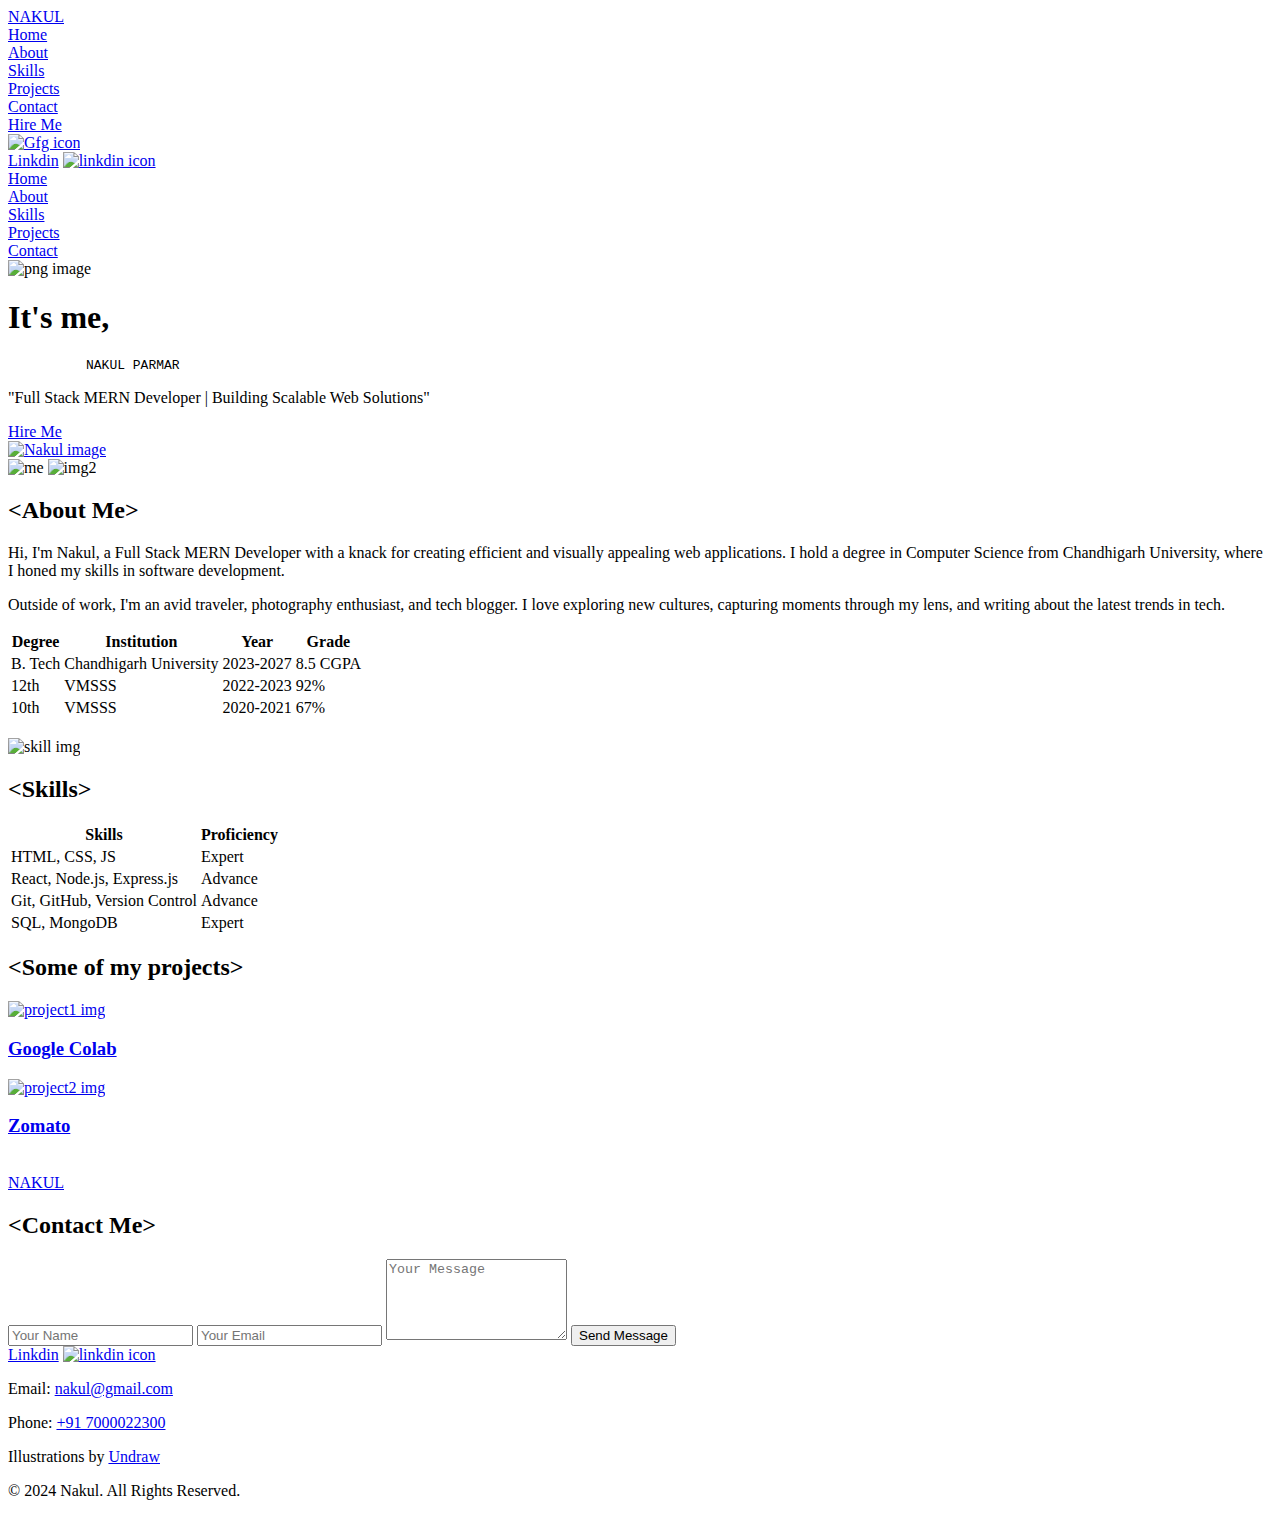
==== index.html @ 08d6ad0a "added index.html" ====
<!DOCTYPE html>
<html lang="en">
<head>
    <meta charset="UTF-8">
    <meta name="viewport" content="width=device-width, initial-scale=1.0">
    <title>Portfolio</title>
    <link rel="preconnect" href="https://fonts.googleapis.com">
    <link rel="preconnect" href="https://fonts.gstatic.com" crossorigin>
    <link href="https://fonts.googleapis.com/css2?family=Cinzel+Decorative:wght@400;700;900&family=Joti+One&family=Playwrite+GB+S:ital,wght@0,100..400;1,100..400&display=swap" rel="stylesheet">
    <link rel="stylesheet" href="./style01.css">
</head>
<body>
    <header>
        <div class="head">
            <a class="logo_link" href="#home"><div class="logo">NAKUL</div></a>
            <nav>
               <div><a href="#home">Home</a></div>
               <div><a href="#about">About</a></div>
               <div><a href="#skills">Skills</a></div>
               <div><a href="#projects">Projects</a></div>
               <div><a href="#contact">Contact</a></div>
            </nav>
            <div class="hire">
                <a href="#contact">Hire Me</a>
            </div>
            <div class="gfg">
                <a  href="https://www.geeksforgeeks.org/user/parmarnacipa/" target="_blank"><img src="./icons8-geeksforgeeks.svg" alt="Gfg icon"></a>
            </div>
            <div class="linkdin">
                <a class="txt" href="https://www.linkedin.com/in/nakulparmar126/" target="_blank">Linkdin</a>
                <a href="https://www.linkedin.com/in/nakulparmar126/" target="_blank"><img src="./linkedin.png" alt="linkdin icon" height="30px"></a>
            </div>

        </div>
        <div class="head2">
            <div class="hamburger" id="hamburger">
                <span></span>
                <span></span>
                <span></span>
            </div>
            <nav>
                <div><a href="#home">Home</a></div>
                <div><a href="#about">About</a></div>
                <div><a href="#skills">Skills</a></div>
                <div><a href="#projects">Projects</a></div>
                <div><a href="#contact">Contact</a></div>
             </nav>
        </div>
        
        
    </header>
    <main>
        <section id="home" class="first">
            <div class="info">
                 <div class="msg">
                    <img class="mssg_box" src="./undraw_quick_chat_re_bit5.svg" alt="png image">
                    <h1>It's me, <br></h1>
                    <pre>          NAKUL PARMAR</pre>
                    <p>"Full Stack MERN Developer | Building Scalable Web Solutions"</p>
                    <a href="#contact">Hire Me</a>
                </div>                
            </div>
            <div class="myimg">
                <a href="#about"><img src="./profile-pic (1).png" alt="Nakul image"></a>
            </div>
        </section>
        <section id="about">
            <div class="about_com">
                <div class="about_img">
                    <img src="./WhatsApp Image 2024-11-14 at 18.36.50_ffb021f0.jpg" alt="me">
                <img src="./abt.JPG" alt="img2">
                </div>
                
                <div class="me_info">
                    <h2>&lt;About Me&gt;</h2>
                    <div class="me">
                        <!-- <div class="para"> -->
                            <p>Hi, I'm Nakul, a Full Stack MERN Developer with a knack for creating efficient and visually appealing web applications.
                                I hold a degree in Computer Science from Chandhigarh University, where I honed my skills in software development.</p>
                            <p>
                                Outside of work, I'm an avid traveler, photography enthusiast, and tech blogger. I love exploring new cultures, capturing moments through my lens, and writing about the latest trends in tech.
                            </p>
                        <!-- </div> -->
                    </div>
                    <div class="me_table">
                        <table >
                            <thead>
                                <tr>
                                    <th>Degree</th>
                                    <th>Institution</th>
                                    <th>Year</th>
                                    <th>Grade</th>
                                </tr>
                            </thead>
                            <tbody>
                                <tr>
                                    <td>B. Tech</td>
                                    <td>Chandhigarh University</td>
                                    <td>2023-2027</td>
                                    <td>8.5 CGPA</td>
                                </tr>
                                <tr>
                                    <td>12th</td>
                                    <td>VMSSS</td>
                                    <td>2022-2023</td>
                                    <td>92%</td>
                                </tr>
                                <tr>
                                    <td>10th</td>
                                    <td>VMSSS</td>
                                    <td>2020-2021</td>
                                    <td>67%</td>
                                </tr>
                            </tbody>
                        </table>
                     </div>
                </div>
            </div>
            
            
            
        </section>
        <section id="skills">
            <img class="choper" src="./camper-8368253_1280.png"  alt="" loading="lazy">
            <!-- <iframe src="portfolio.html" loading="lazy"></iframe> -->
            <div class="s_left">
                <img src="./undraw_certificate_re_yadi.svg"  loading="lazy"  alt="skill img">
            </div>
            <div class="s_right">
                <h2><span class="lb">&lt;</span>Skills<span class="rb">&gt;</span></h2>
            <div class="skill_table">
                <table >
                    <thead>
                        <tr>
                            <th>Skills</th>
                            <th>Proficiency</th>
                        </tr>
                    </thead>
                    <tbody>
                        <tr>
                            <td>HTML, CSS, JS</td>
                            <td>Expert</td>
                        </tr>
                        <tr>
                            <td>React, Node.js, Express.js</td>
                            <td>Advance</td>
                        </tr>
                        <tr>
                            <td>Git, GitHub, Version Control</td>
                            <td>Advance</td>
                        </tr>
                        <tr>
                            <td>SQL, MongoDB</td>
                            <td>Expert</td>
                        </tr>
                    </tbody>
                </table>
            </div>
            </div>
        </section>
        <section id="projects">
                <h2 class="some_p">&lt;Some of my projects&gt;</h2>
                <div class="pro">
                    <a href="./colab.google/google01.html" target="_blank"><div class="pro1">
                        <img src="./Screenshot 2024-11-13 211203.png" alt="project1 img">
                        <h3 class="pro1_info">Google Colab</h3>
                    </div></a>
                    <a href="./zomato/project01.html" target="_blank"><div class="pro2">
                        <img src="./Screenshot 2024-11-13 211750.png" alt="project2 img">
                        <h3 class="pro2_info">Zomato</h3>
                    </div></a>
                </div>
        </section>
    </main>
    <footer>
        <br>
        <a href="#home" class="logo_link"><div class="logo">NAKUL</div></a>
        <section id="contact">
            <h2>&lt;Contact Me&gt;</h2>
            <div class="contact_me">
                <div class="form">
                    <form>
                        <input class="iname" type="text" name="name" placeholder="Your Name" required>
                        <input class="iemail" type="email" name="email" placeholder="Your Email" required>
                        <textarea class="imessage" name="message" rows="5" placeholder="Your Message" required></textarea>
                        <button  type="submit">Send Message</button>
                    </form>
                </div>
            
                <div class="s_links">
                    <div class="linkdin">
                        <a class="txt" href="https://www.linkedin.com/in/nakulparmar126/" target="_blank">Linkdin</a>
                        <a href="https://www.linkedin.com/in/nakulparmar126/" target="_blank"><img src="./linkedin.png" alt="linkdin icon" height="30px"></a>
                    </div>
                </div>
            </div>
            <div class="f_last">
                <div class="footer-contact">
                    <p>Email: <a href="mailto:nakul@gmail.com">nakul@gmail.com</a></p>
                    <p>Phone: <a href="tel:+917000022300">+91 7000022300</a></p>
                </div>
                <div class="footer-credits">
                    <p>Illustrations by <a href="https://undraw.co/" target="_blank">Undraw</a></p>
                </div>
        
                <!-- Copyright Info -->
                <p class="footer-copy">© 2024 Nakul. All Rights Reserved.</p>
            </div>
        </section>
    </footer>
</body>
</html>
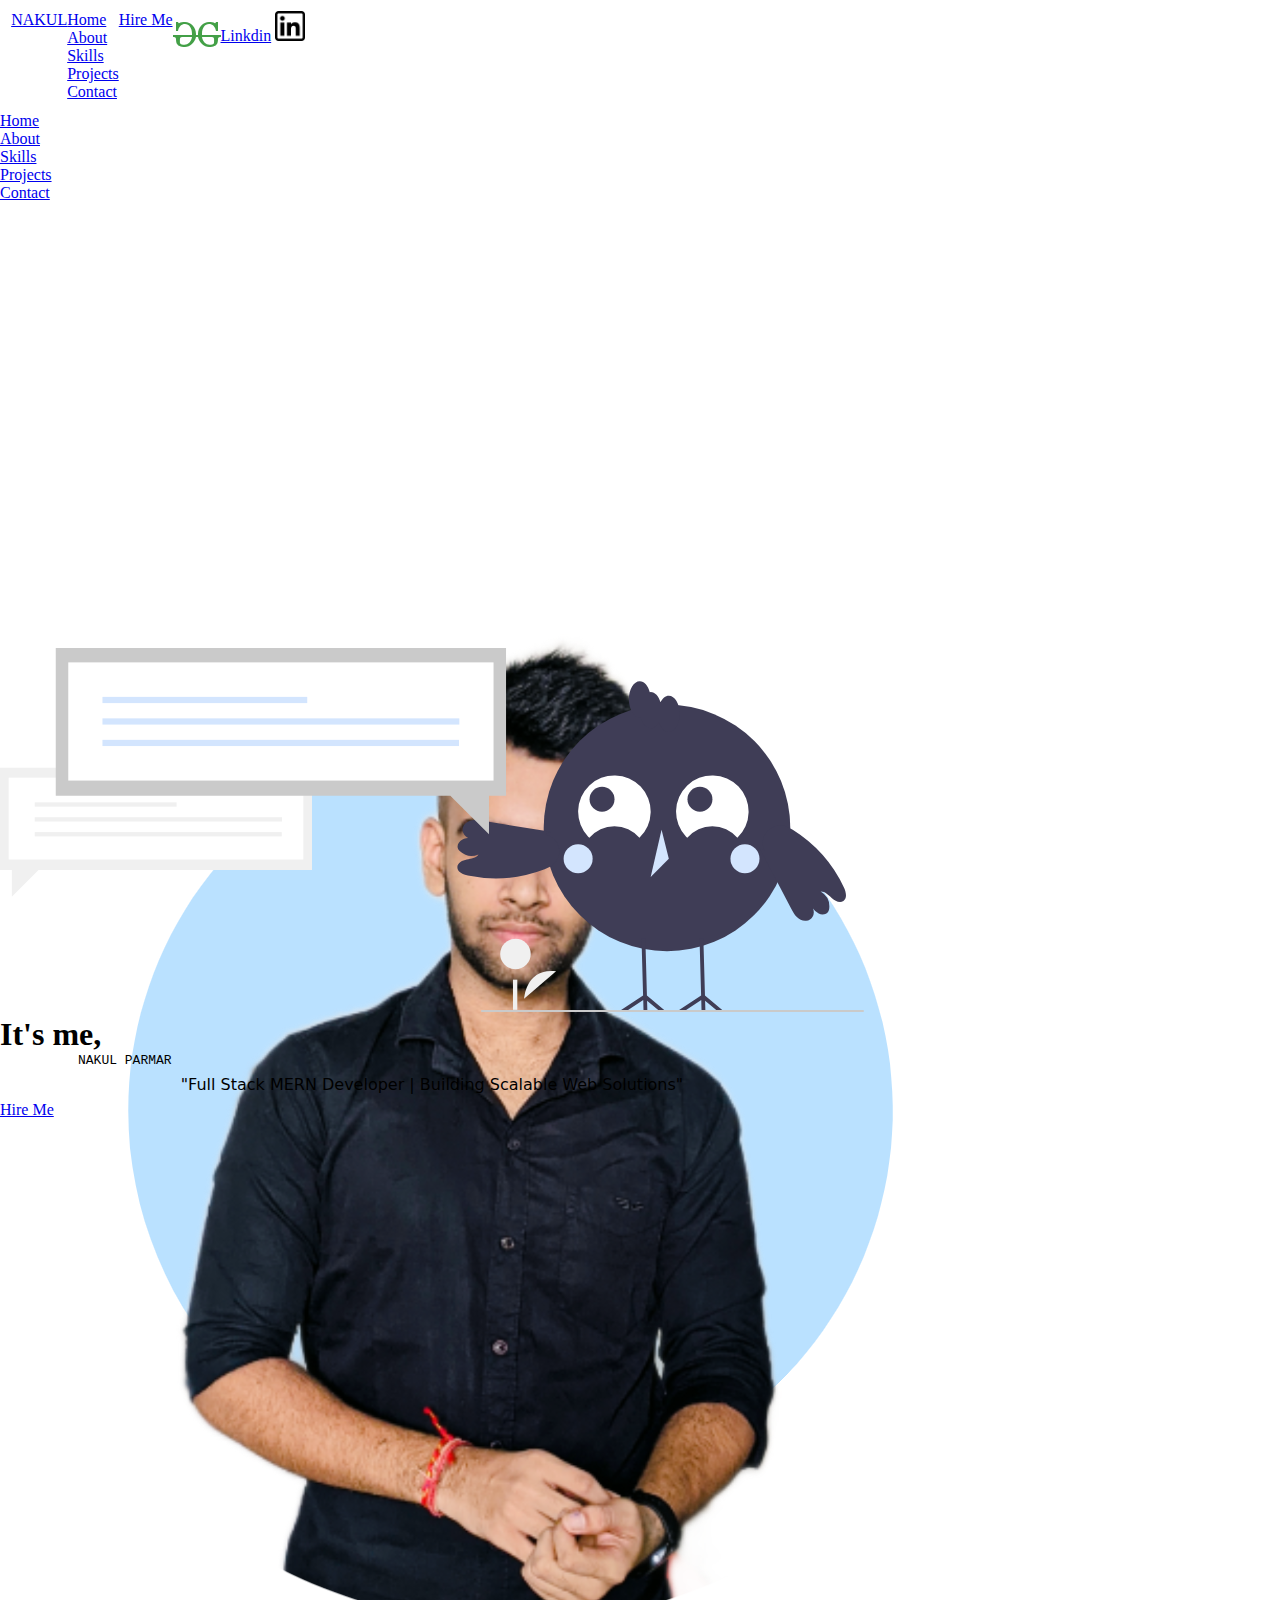
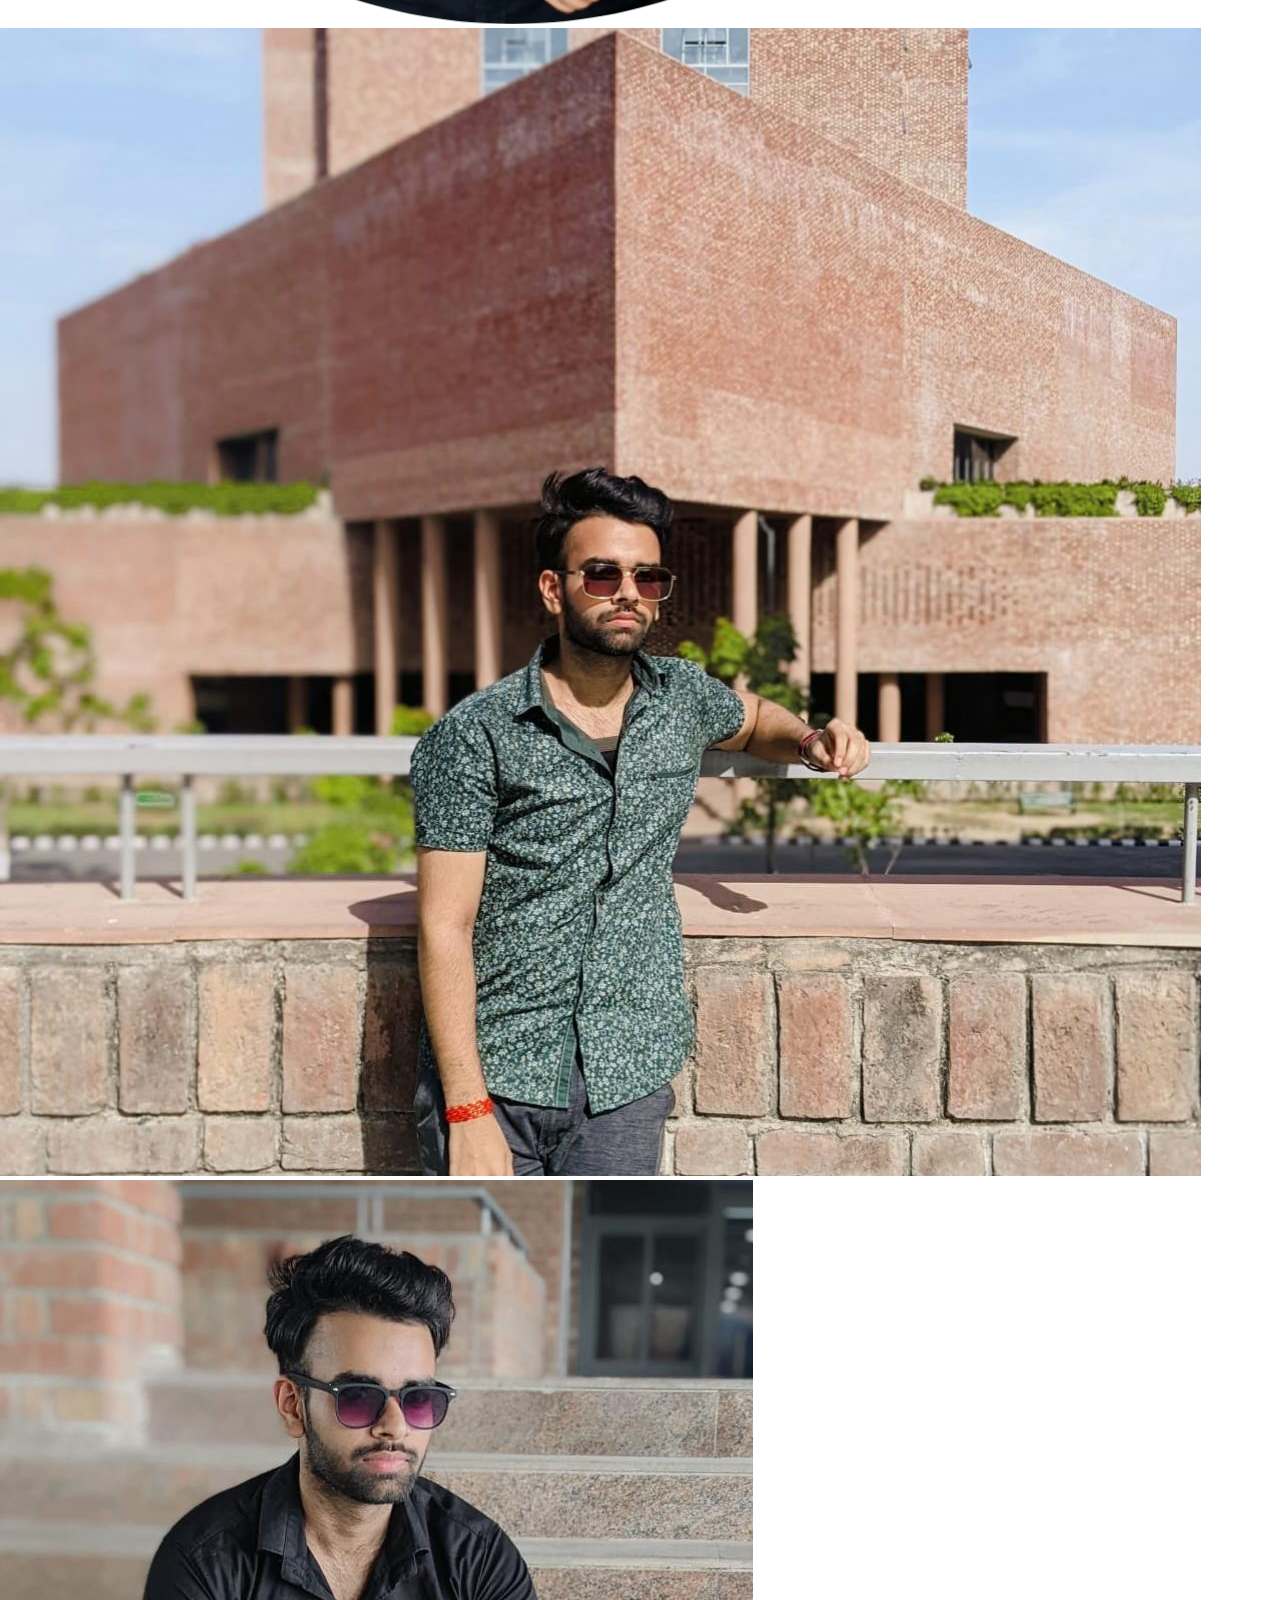
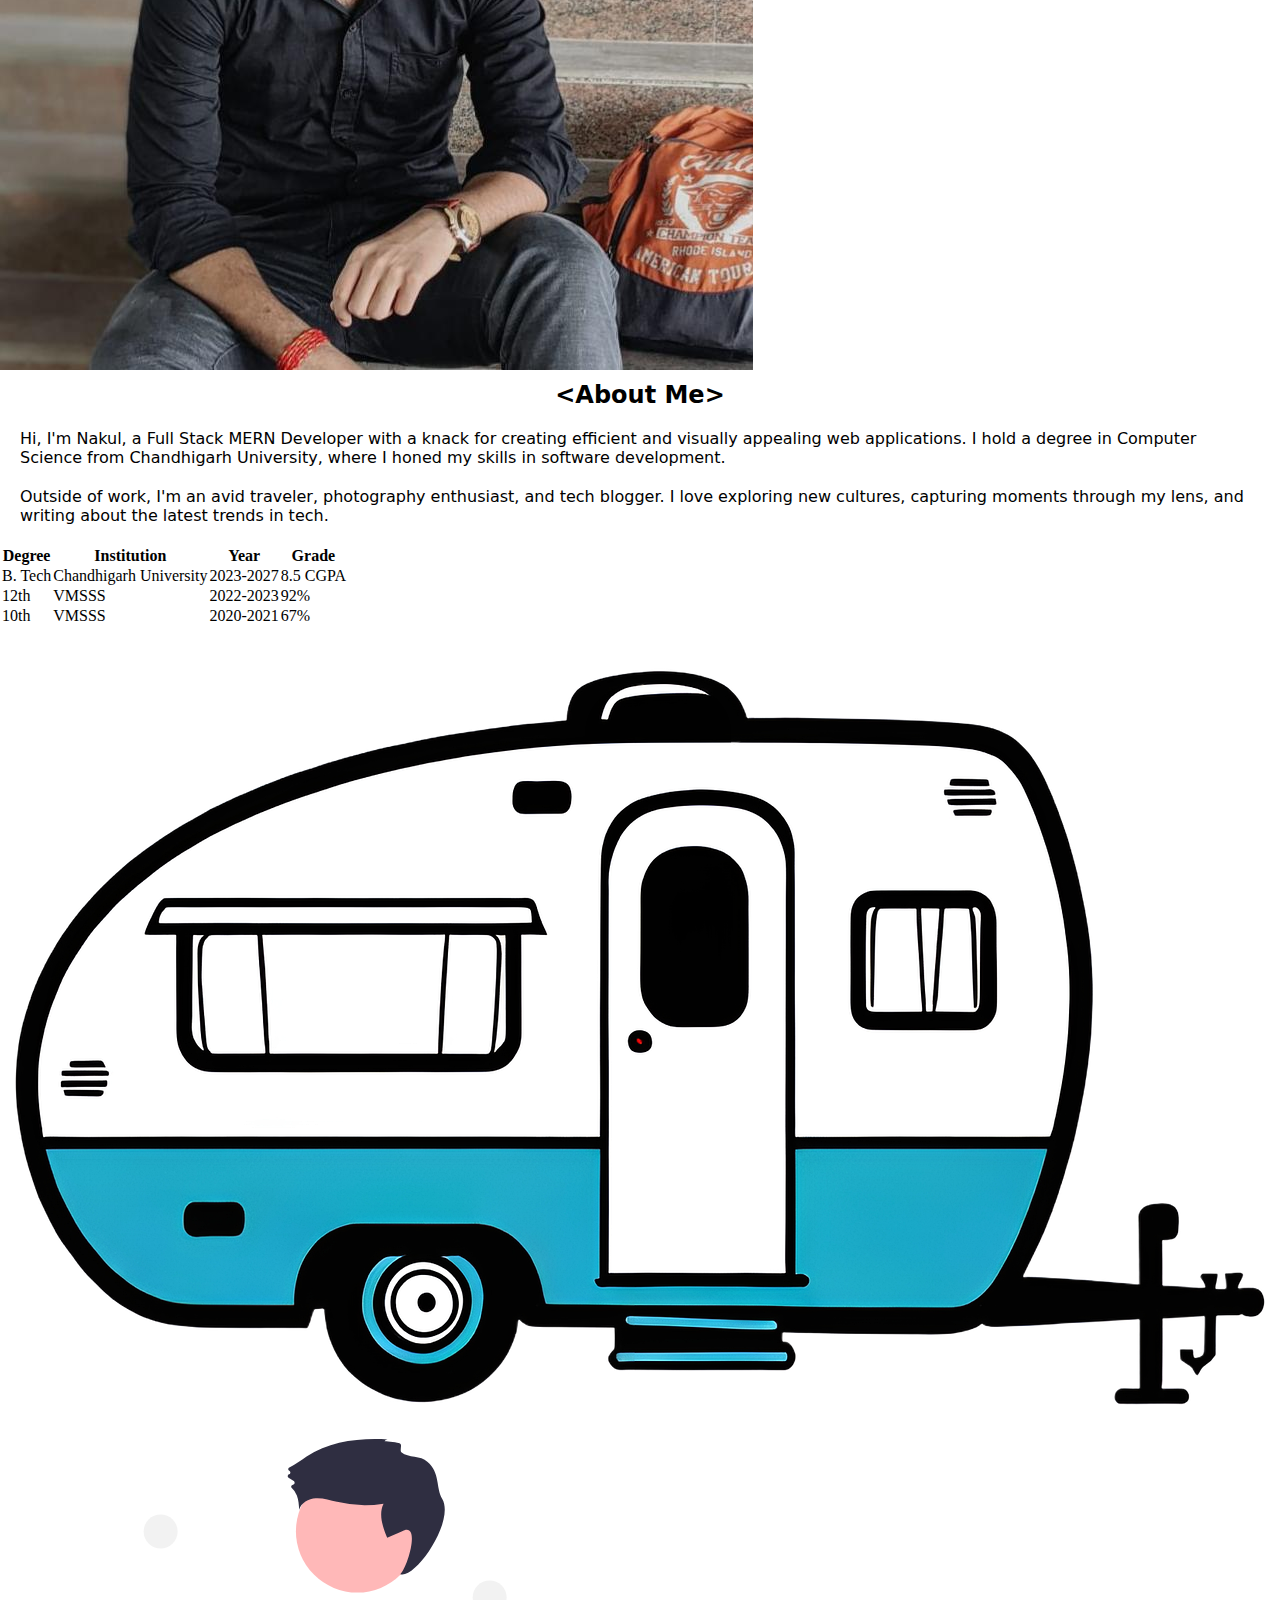
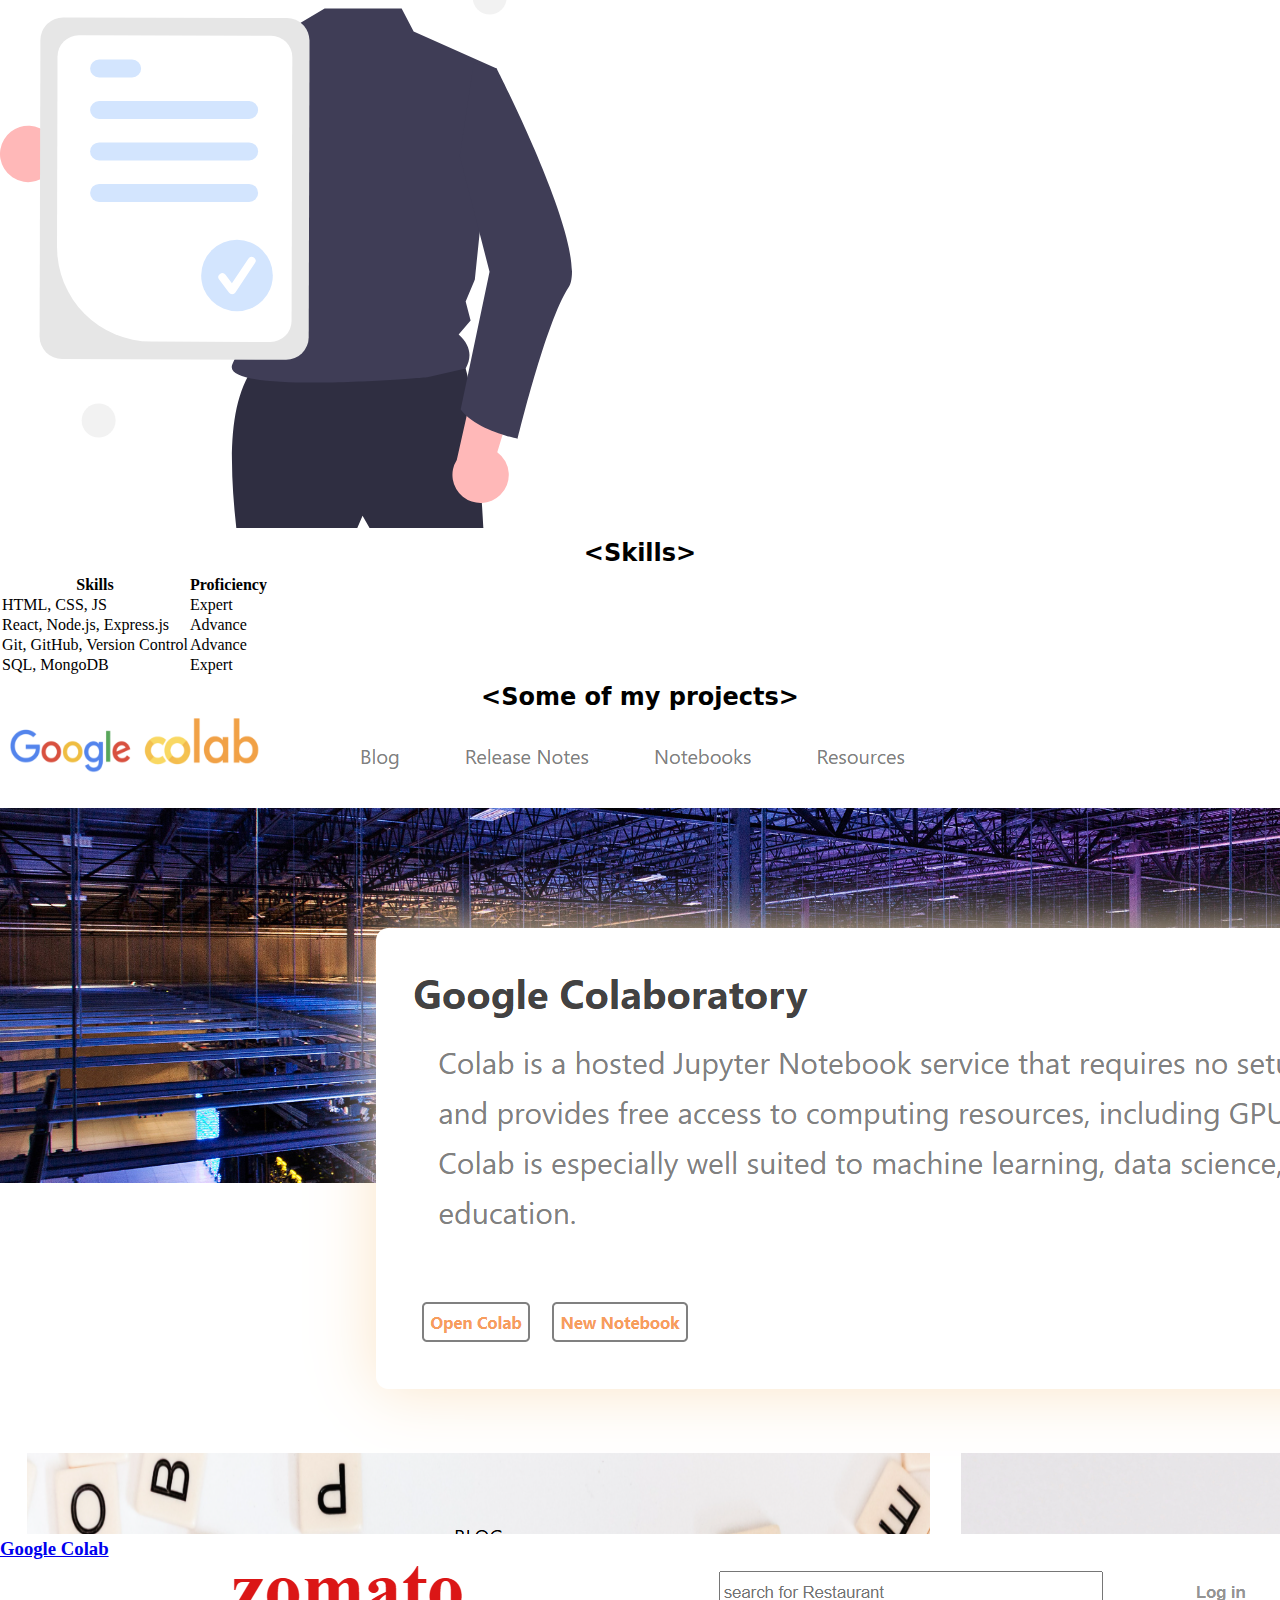
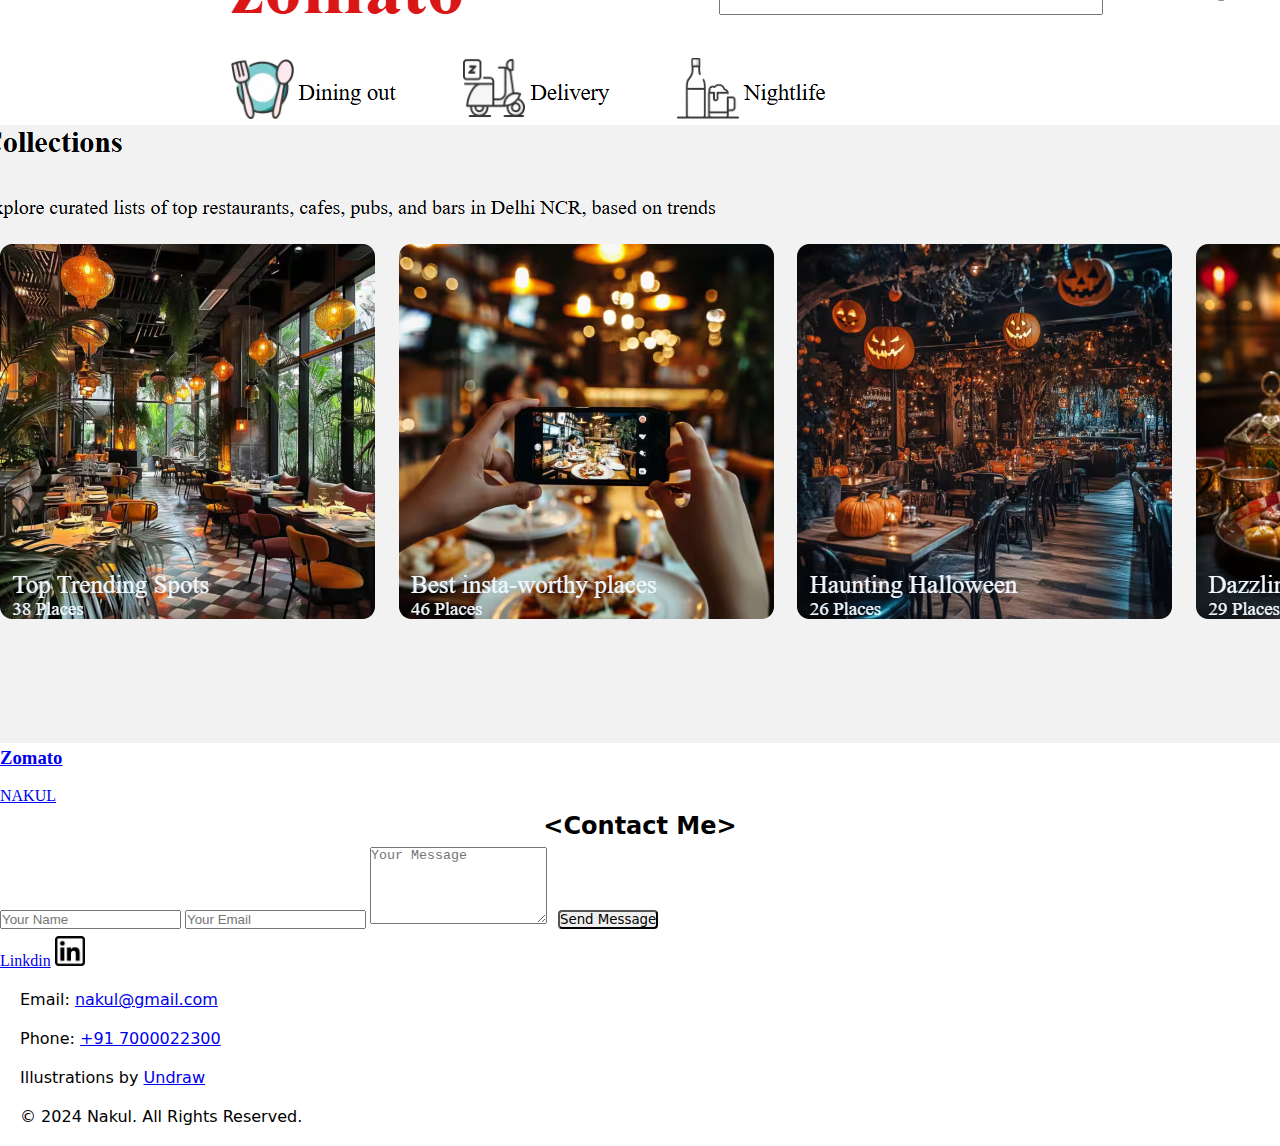
==== commit 6e5e12a3: "Update index.html" ====
--- a/index.html
+++ b/index.html
@@ -161,11 +161,11 @@
         <section id="projects">
                 <h2 class="some_p">&lt;Some of my projects&gt;</h2>
                 <div class="pro">
-                    <a href="./colab.google/google01.html" target="_blank"><div class="pro1">
+                    <a href="./google01.html" target="_blank"><div class="pro1">
                         <img src="./Screenshot 2024-11-13 211203.png" alt="project1 img">
                         <h3 class="pro1_info">Google Colab</h3>
                     </div></a>
-                    <a href="./zomato/project01.html" target="_blank"><div class="pro2">
+                    <a href="./project01.html" target="_blank"><div class="pro2">
                         <img src="./Screenshot 2024-11-13 211750.png" alt="project2 img">
                         <h3 class="pro2_info">Zomato</h3>
                     </div></a>
--- a/style01.css
+++ b/style01.css
@@ -0,0 +1,295 @@
+*{
+    margin: 0;
+    padding: 0;
+    box-sizing: border-box;
+}
+header{
+    background-color:white;
+    height: 600px;
+}
+
+.head{
+    display: flex;
+    width: 100vw;
+    padding: 0.7rem;
+    /* position: relative; */
+    /* position: absolute; */
+    /* background-color: antiquewhite; */
+    position: sticky;
+    top: 0;
+    background-color: white;
+    z-index: 1;
+}
+
+.colab{
+    width: 200px;
+    height: 45px;
+    cursor: pointer;
+}
+
+
+.tab{
+    display: flex;
+    align-items: center;
+    margin-left: 3rem;
+}
+.tab p{
+    font-family:system-ui, -apple-system, BlinkMacSystemFont, 'Segoe UI', Roboto, Oxygen, Ubuntu, Cantarell, 'Open Sans', 'Helvetica Neue', sans-serif;
+    margin-left: 2rem;
+    color: grey;
+    cursor: pointer;
+    /* font-weight: bold; */
+}
+
+.button{
+    position: absolute;
+    right: 30px;
+    top: 20px;
+}
+.button > button{
+    margin-left: 20px;
+    height: 2rem;
+    padding: 5px;
+    border: 2px solid grey;
+    color: rgb(247, 157, 93);
+    background-color: white;
+    cursor: pointer;
+    font-weight: bold;
+}
+.bimg{
+    background-image: url('./data-center.jpg');
+    background-size: cover;
+    background-position: center;
+    width: 100%;
+    height: 300px;
+    position: relative;
+    display: flex;
+    justify-content: center;
+    /* overflow: hidden; */
+}
+
+.inbox{
+    background-color: white;
+    position: absolute;
+    top: 6rem;
+    width: 60%;
+    padding: 30px;
+    box-shadow: 0 0 50px rgb(251, 229, 200);
+    /* font-weight: bold; */
+    border-radius: 10px;
+    margin-bottom: 5px;
+}
+
+.inbox h1{
+    /* font-weight: bold; */
+    font-family:system-ui, -apple-system, BlinkMacSystemFont, 'Segoe UI', Roboto, Oxygen, Ubuntu, Cantarell, 'Open Sans', 'Helvetica Neue', sans-serif;
+    color: rgb(67, 66, 66);
+    /* font-size:xx-large; */
+}
+.inbox p{
+    font-family:system-ui, -apple-system, BlinkMacSystemFont, 'Segoe UI', Roboto, Oxygen, Ubuntu, Cantarell, 'Open Sans', 'Helvetica Neue', sans-serif;
+font-size: x-large;
+margin-top: 15px;
+line-height: 40px;
+color: grey;
+}
+
+.box_button button{
+    margin-top: 2rem;
+    height: 2rem;
+    padding: 5px;
+    border: 2px solid grey;
+    color: rgb(247, 157, 93);
+    background-color: white;
+    cursor: pointer;
+    font-weight: bold;
+}
+
+.img_first img{
+    width: 47vw;
+}
+.img_sec img{
+    margin-top: 25px;
+    width: 47vw;
+}
+.img1,.img2{
+    position: relative;
+    display: flex;
+    justify-content: center;
+}
+
+.img_first,.img_sec{
+    /* height: 700px; */
+    display: flex;
+    /* background-image: url(./blog.jpg),url(./notebooks.jpg);  */
+     /* background-image: url('./notebooks.jpg'); */
+     /* background-position: left,right; */
+    justify-content:space-evenly;
+}
+
+.info{
+    margin-top: 3rem;
+    position: absolute;
+    display: flex;
+    flex-direction: column;
+    align-items: center;
+    justify-content: center;
+}
+.info p,h2,button{
+    font-family:system-ui, -apple-system, BlinkMacSystemFont, 'Segoe UI', Roboto, Oxygen, Ubuntu, Cantarell, 'Open Sans', 'Helvetica Neue', sans-serif;
+    margin: 7px;
+    text-align: center;
+}
+.info h2{
+    font-size: xx-large;
+}
+.info button{
+    height: 2rem;
+    padding: 5px;
+    border: 2px solid grey;
+    color: rgb(247, 157, 93);
+    background-color: white;
+    cursor: pointer;
+    font-weight: bold;
+}
+
+.foot{
+    margin-top: 25px;
+}
+.foot1{
+    /* position: relative; */
+    display: flex;
+    height: 200px;
+    background-color: rgb(211, 214, 218);
+    align-items: center;
+    justify-content: center;
+}
+.group{
+    display: flex;
+    justify-content: space-evenly;
+}
+.resposibility{
+    background-color: rgb(233, 233, 233);
+    border-radius: 10px;
+    width: 30%;
+    box-shadow: 10px 5px 10px rgb(163, 162, 162);
+}
+.resposibility h3,p{
+    margin: 20px;
+    font-family:system-ui, -apple-system, BlinkMacSystemFont, 'Segoe UI', Roboto, Oxygen, Ubuntu, Cantarell, 'Open Sans', 'Helvetica Neue', sans-serif;
+}
+.resposibility h3{
+    color: grey;
+    text-transform: uppercase;
+}
+.resposibility p{
+    font-size: xx-large;
+}
+
+.learn_more{
+    font-family:system-ui, -apple-system, BlinkMacSystemFont, 'Segoe UI', Roboto, Oxygen, Ubuntu, Cantarell, 'Open Sans', 'Helvetica Neue', sans-serif;
+}
+
+.learn_more button{
+    margin-left: 20px;
+    height: 2rem;
+    padding: 5px;
+    border: 2px solid grey;
+    color: rgb(247, 157, 93);
+    background-color: white;
+    cursor: pointer;
+    font-weight: bold;
+}
+
+.foot2{
+    display: flex;
+    justify-content: space-between;
+}
+.google{
+    display: flex;
+}
+.google>p{
+    font-family:system-ui, -apple-system, BlinkMacSystemFont, 'Segoe UI', Roboto, Oxygen, Ubuntu, Cantarell, 'Open Sans', 'Helvetica Neue', sans-serif;
+    font-size: xx-large;
+    cursor: pointer;
+}
+.privacy{
+    font-family:system-ui, -apple-system, BlinkMacSystemFont, 'Segoe UI', Roboto, Oxygen, Ubuntu, Cantarell, 'Open Sans', 'Helvetica Neue', sans-serif;
+    cursor: pointer;
+}
+.feedback p{
+    font-family:system-ui, -apple-system, BlinkMacSystemFont, 'Segoe UI', Roboto, Oxygen, Ubuntu, Cantarell, 'Open Sans', 'Helvetica Neue', sans-serif;
+    cursor: pointer;
+}
+button{
+    border-radius: 4px;
+}
+button:hover{
+    background-color:rgb(247, 157, 93) ;
+    color: white;
+    border-radius: 12px;
+}
+@media (max-width:1080px){
+    .inbox{
+        width: 80%;
+    }
+    .button{
+        display: none;
+    }
+}
+
+@media (max-width: 765px){
+    .inbox{
+        width: 90%;
+    }
+    .inbox h1{
+        font-size: x-large;
+    }
+    .inbox p{
+        font-size:medium;
+        line-height: 20px;
+    }
+    .tab p{
+        display: none;
+    }
+    header{
+        height: 500px;
+    }
+    .img_first{
+        flex-direction: column;
+    }
+    .img_first img{
+        width: 100%;
+        margin-bottom:10px ;
+    }
+    .img_sec{
+        flex-direction: column;
+    }
+    .img_sec img{
+        width: 100%;
+        margin: 0;
+        margin-bottom:10px ;
+    }
+    .foot1{
+        height: 300px;
+    }
+    .group{
+        flex-direction: column;
+        align-items: center;
+    }
+    .resposibility p,h3{
+        font-size: medium;
+    }
+    
+    /* .learn_more button{
+        display: flex;
+        flex-direction: row;
+        justify-content: center;
+    } */
+}
+
+/* @media (max-width: 670px){
+    .header{
+        height: 800px;
+    }
+} */